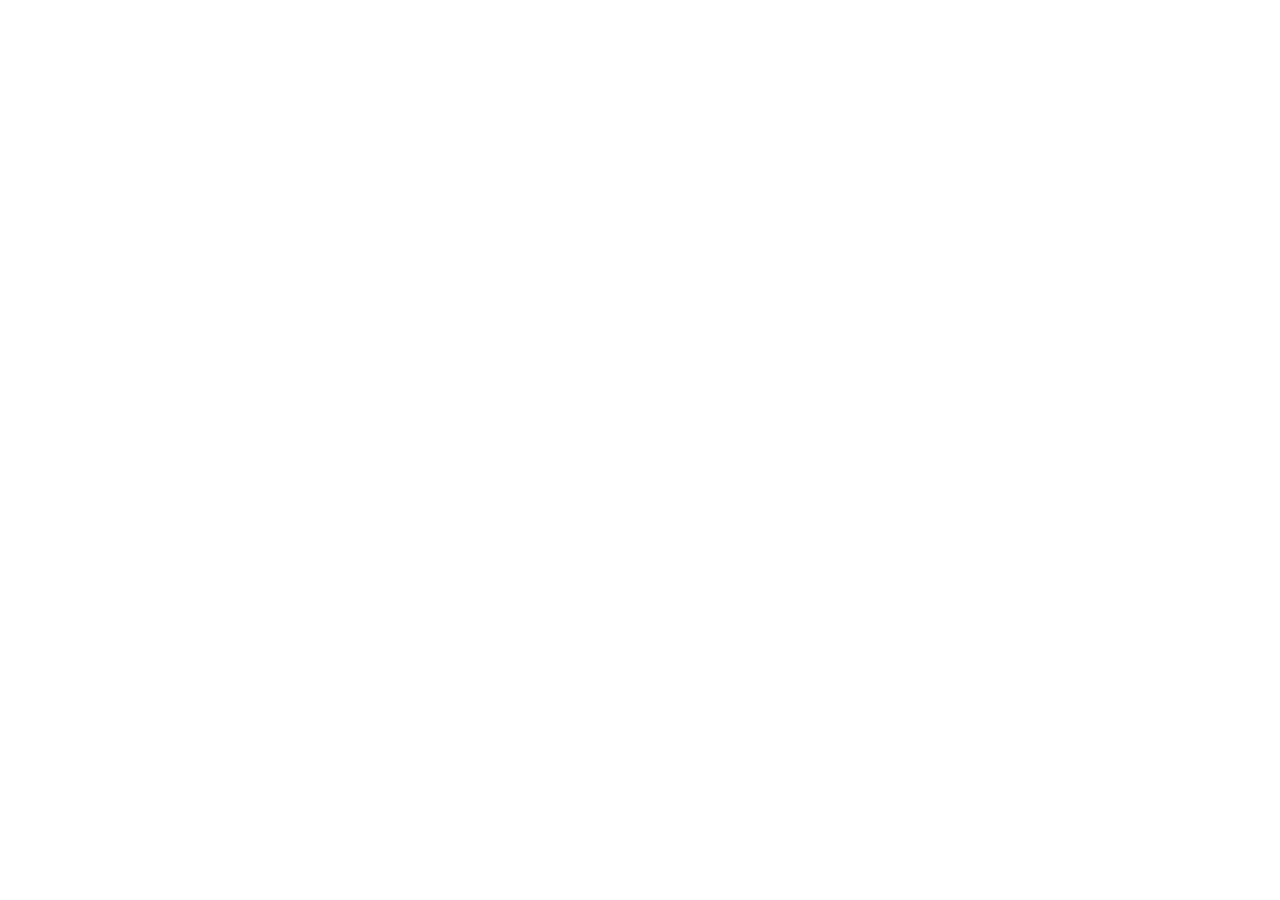
==== index.html @ d5e11c04 "Add remaining project files" ====
<!DOCTYPE html>
<html lang="en">
<head>
    <meta charset="UTF-8">
    <meta name="viewport" content="width=
    
    , initial-scale=1.0">
    <title>Document</title>
</head>
<body>
    
</body>
</html>
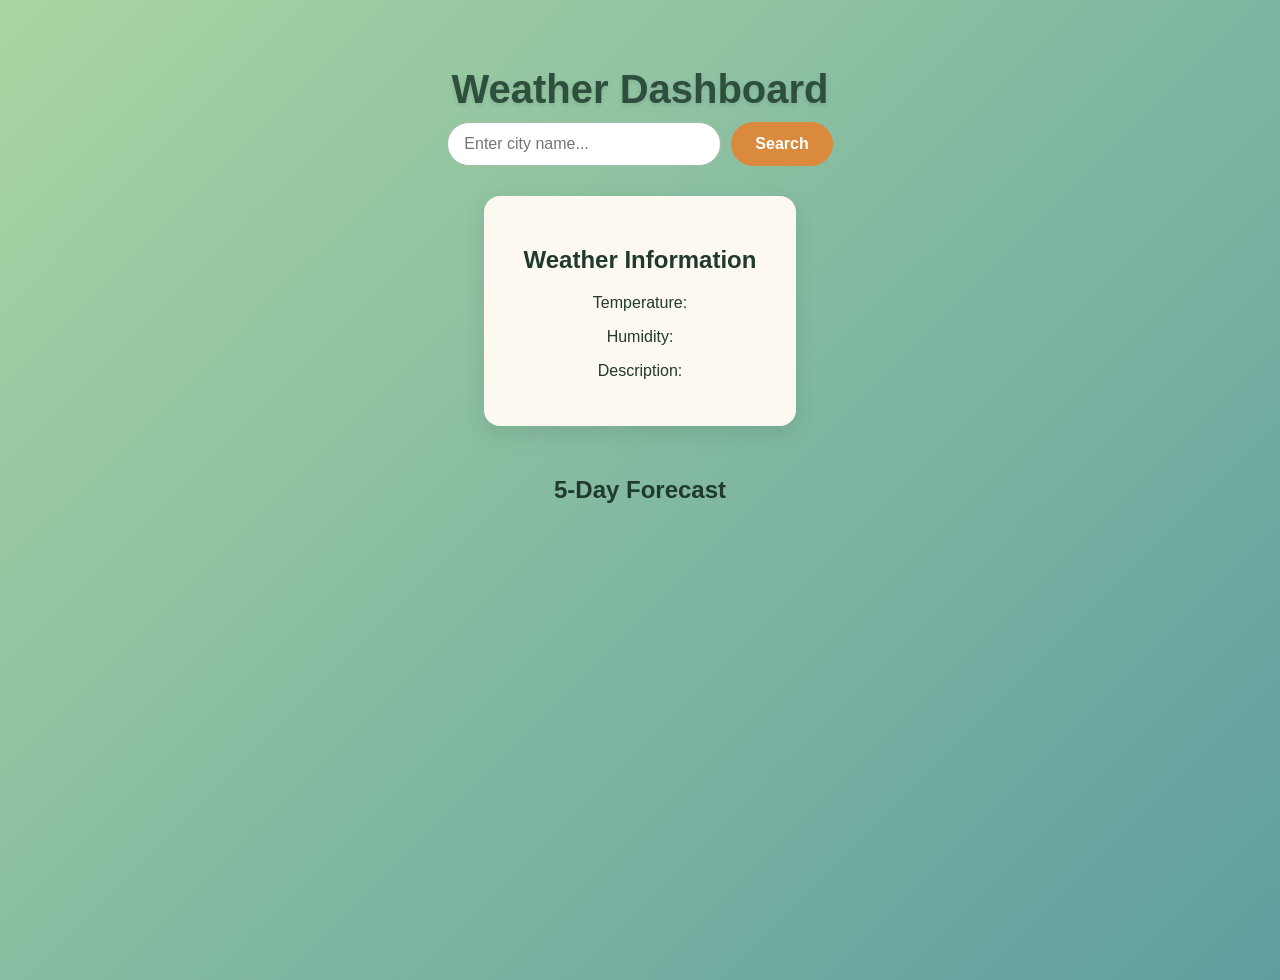
==== commit f45329e2: "Prepare weather app for deployment" ====
--- a/index.html
+++ b/index.html
@@ -2,12 +2,88 @@
 <html lang="en">
 <head>
     <meta charset="UTF-8">
-    <meta name="viewport" content="width=
-    
-    , initial-scale=1.0">
-    <title>Document</title>
+    <meta name="viewport" content="width=device-width, initial-scale=1.0">
+    <title>weather</title>
+    <link rel="stylesheet" href="weather.css">
 </head>
 <body>
-    
-</body>
+    <h1>Weather Dashboard</h1>
+    <div id="searchBox">
+        <input type="text" id="cityInput" placeholder="Enter city name...">
+        <button id="searchBtn">Search</button>
+    </div>
+    <div id="weatherInfo">
+        <h2>Weather Information</h2>
+        <p id="status"></p>
+        <p id="temperature">Temperature: </p>
+        <p id="humidity">Humidity: </p>
+        <p id="description">Description: </p>
+    </div>
+    <div id="forecast">
+        <h2>5-Day Forecast</h2>
+        <ul id="forecastList"></ul>
+    </div>
+ <script>
+  async function getWeather(city) {
+    document.getElementById('status').innerText = 'Loading...';
+    const apiKey = '5581170e619bae47fa65e1b069e27600';
+
+    try {
+      const response = await fetch(`https://api.openweathermap.org/data/2.5/weather?q=${city}&appid=${apiKey}&units=metric`);
+      const data = await response.json();
+
+      if (!response.ok) {
+        throw new Error(data.message || 'Weather fetch failed');
+      }
+
+      document.getElementById('temperature').innerText = `Temperature: ${data.main.temp}°C`;
+      document.getElementById('humidity').innerText = `Humidity: ${data.main.humidity}%`;
+      document.getElementById('description').innerText = `Description: ${data.weather[0].description}`;
+      document.getElementById('status').innerText = '';
+      getForecast(city);
+    } catch (error) {
+      console.log(error);
+      document.getElementById('status').innerText = 'Failed to fetch weather. Please try again.';
+    }
+  }
+
+  // NEW FUNCTION GOES HERE
+  async function getForecast(city) {
+    const apiKey = '5581170e619bae47fa65e1b069e27600';
+    try {
+      const response = await fetch(`https://api.openweathermap.org/data/2.5/forecast?q=${city}&appid=${apiKey}&units=metric`);
+      const data = await response.json();
+
+      if (!response.ok) {
+        throw new Error(data.message || 'Forecast fetch failed');
+      }
+
+      const dailyForecasts = data.list.filter(entry => entry.dt_txt.includes("12:00:00"));
+
+      const forecastList = document.getElementById('forecastList');
+      forecastList.innerHTML = '';
+
+      dailyForecasts.forEach(entry => {
+        const li = document.createElement('li');
+        const date = new Date(entry.dt_txt).toLocaleDateString('en-US', { weekday: 'short', month: 'short', day: 'numeric' });
+        li.innerHTML = `<strong>${date}</strong><br>${Math.round(entry.main.temp)}°C<br>${entry.weather[0].description}`;
+        forecastList.appendChild(li);
+      });
+    } catch (error) {
+      console.log(error);
+    }
+  }
+
+  document.getElementById('searchBtn').addEventListener('click', () => {
+    const city = document.getElementById('cityInput').value.trim();
+
+    if (city) {
+        getWeather(city);
+    } else {
+        document.getElementById('status').innerText = 'Please enter a city name.';
+    }
+});
+</script>
+
+  </body>
 </html>
--- a/weather.css
+++ b/weather.css
@@ -0,0 +1,57 @@
+body {
+  font-family: 'Segoe UI', sans-serif;
+  margin: 0;
+  background: linear-gradient(135deg, #a8d5a2, #5f9ea0);
+  color: #203a2e;
+  min-height: 100vh;
+  display: flex;
+  flex-direction: column;
+  align-items: center;
+  padding: 40px 20px;
+}
+
+h1 {
+  font-size: 2.5em;
+  margin-bottom: 10px;
+  color: #2f4f3e;
+  text-shadow: 0 2px 4px rgba(0,0,0,0.1);
+}
+
+#searchBox {
+  display: flex;
+  gap: 10px;
+  margin-bottom: 30px;
+}
+
+#cityInput {
+  padding: 12px 16px;
+  border: 1px solid #a3bfa8;
+  border-radius: 30px;
+  font-size: 1em;
+  width: 240px;
+}
+
+#searchBtn {
+  background: #d98a3d;
+  color: white;
+  border: none;
+  padding: 12px 24px;
+  border-radius: 30px;
+  font-size: 1em;
+  font-weight: 600;
+  cursor: pointer;
+  transition: transform 0.15s, background 0.2s;
+}
+
+#searchBtn:hover {
+  background: #c97a2f;
+  transform: translateY(-2px);
+}
+
+#weatherInfo {
+  background: #fdf8f0;
+  border-radius: 16px;
+  padding: 30px 40px;
+  text-align: center;
+  box-shadow: 0 8px 20px rgba(47, 79, 62, 0.15);
+  margin-bottom: 30px;}
